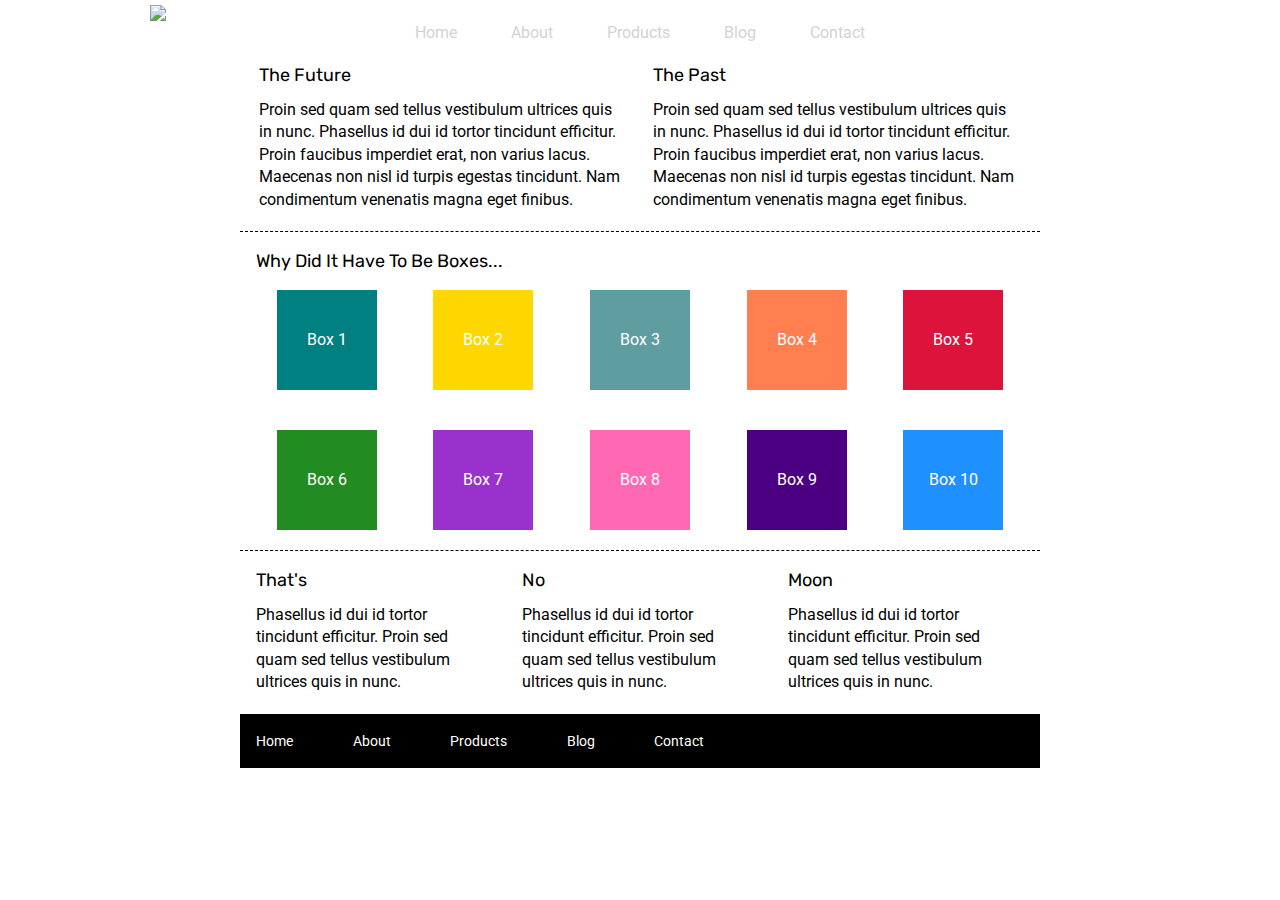
==== index.html @ 123040aa "added color to the boxes and started my header" ====
<!doctype html>

<html lang="en">
<head>
  <meta charset="utf-8">

  <title>Sprint Challenge - Home</title>

  <link href="https://fonts.googleapis.com/css?family=Roboto|Rubik" rel="stylesheet">
  <link rel="stylesheet" href="css/index.css">

</head>

    <span class="lambda-logo">

        <img src="https://raw.githubusercontent.com/venegasgabby76/Sprint-Challenge--User-Interface/master/img/lambda-black.png">

    </span>

    
    <div id="about-header">
     Home 
     About 
     Products
     Blog
     Contact
     </div>


<body>
    <div class="container">
   
        <section class="top-content">
            <div class="text-container">
                <h2>The Future</h2>
                <p>Proin sed quam sed tellus vestibulum ultrices quis in nunc. Phasellus id dui id tortor tincidunt efficitur. Proin faucibus imperdiet erat, non varius lacus. Maecenas non nisl id turpis egestas tincidunt. Nam condimentum venenatis magna eget finibus.</p>
            </div>
            <div class="text-container">
                <h2>The Past</h2>
                <p>Proin sed quam sed tellus vestibulum ultrices quis in nunc. Phasellus id dui id tortor tincidunt efficitur. Proin faucibus imperdiet erat, non varius lacus. Maecenas non nisl id turpis egestas tincidunt. Nam condimentum venenatis magna eget finibus.</p>
            </div>
        </section>
        
        <section class="middle-content">
        
            <h2>Why Did It Have To Be Boxes...</h2>
            
            <div class="boxes">
                <div class="box1">Box 1</div>
                <div class="box2">Box 2</div>
                <div class="box3">Box 3</div>
                <div class="box4">Box 4</div>
                <div class="box5">Box 5</div>
                <div class="box6">Box 6</div>
                <div class="box7">Box 7</div>
                <div class="box8">Box 8</div>
                <div class="box9">Box 9</div>
                <div class="box10">Box 10</div>
            </div>
        
        </section>

        <section class="bottom-content">

            <div class="text-container">
                <h2>That's</h2>
                <p>Phasellus id dui id tortor tincidunt efficitur. Proin sed quam sed tellus vestibulum ultrices quis in nunc.</p>
            </div>
            <div class="text-container">
                <h2>No</h2>
                <p>Phasellus id dui id tortor tincidunt efficitur. Proin sed quam sed tellus vestibulum ultrices quis in nunc.</p>
            </div>
            <div class="text-container">
                <h2>Moon</h2>
                <p>Phasellus id dui id tortor tincidunt efficitur. Proin sed quam sed tellus vestibulum ultrices quis in nunc.</p>
            </div>

        </section>
        
        <footer>
            <nav>
                <a href="#">Home</a>
                <a href="#">About</a>
                <a href="#">Products</a>
                <a href="#">Blog</a>
                <a href="#">Contact</a>
            </nav>
        </footer>
    </div><!-- container -->        
</body>
</html>
---- css/index.css ----
/* http://meyerweb.com/eric/tools/css/reset/ 
   v2.0 | 20110126
   License: none (public domain)
*/

html, body, div, span, applet, object, iframe,
h1, h2, h3, h4, h5, h6, p, blockquote, pre,
a, abbr, acronym, address, big, cite, code,
del, dfn, em, img, ins, kbd, q, s, samp,
small, strike, strong, sub, sup, tt, var,
b, u, i, center,
dl, dt, dd, ol, ul, li,
fieldset, form, label, legend,
table, caption, tbody, tfoot, thead, tr, th, td,
article, aside, canvas, details, embed, 
figure, figcaption, footer, header, hgroup, 
menu, nav, output, ruby, section, summary,
time, mark, audio, video {
	margin: 0;
	padding: 0;
	border: 0;
	font-size: 100%;
	font: inherit;
	vertical-align: baseline;
}
/* HTML5 display-role reset for older browsers */
article, aside, details, figcaption, figure, 
footer, header, hgroup, menu, nav, section {
	display: block;
}
body {
	line-height: 1;
}
ol, ul {
	list-style: none;
}
blockquote, q {
	quotes: none;
}
blockquote:before, blockquote:after,
q:before, q:after {
	content: '';
	content: none;
}
table {
	border-collapse: collapse;
	border-spacing: 0;
}

* {
    box-sizing: border-box;
}

html, body {
    height: 100%;
    font-family: 'Roboto', sans-serif;
}

h1, h2, h3, h4, h5 {
    font-size: 18px;
    margin-bottom: 15px;
    font-family: 'Rubik', sans-serif;
}

p {
    line-height: 1.4;
}


#about-header{
    display: flex;
    justify-content: space-around;
    word-spacing: 50px;
    text-align: end;
    color: lightgray;
    padding-top: 25px;
    padding-bottom: 25px;
}

.lambda-logo{
    position: fixed;
    margin-top: 5px;
    padding-left: 150px;

}


.container {
    width: 800px;
    margin: 0 auto;
}

.top-content {
    display: flex;
    flex-wrap: wrap;
    justify-content: space-evenly;
    margin-bottom: 20px;
    border-bottom: 1px dashed black;
}

.top-content .text-container {
    width: 48%;
    padding: 0 1%;
    padding-bottom: 20px;  
}

.middle-content {
    margin-bottom: 20px;
    border-bottom: 1px dashed black;
}

.middle-content h2 {
    padding: 0 2%;
    margin-bottom: 0;
}

.middle-content .boxes {
    display: flex;
    flex-wrap: wrap;
    justify-content: space-evenly;
}

.middle-content .boxes .box1 {
    width: 12.5%;
    height: 100px;
    background: teal;
    margin: 20px 2.5%;
    color: white;
    display: flex;
    align-items: center;
    justify-content: center;
}

.middle-content .boxes .box2 {
    width: 12.5%;
    height: 100px;
    background: gold;
    margin: 20px 2.5%;
    color: white;
    display: flex;
    align-items: center;
    justify-content: center;
}

.middle-content .boxes .box3 {
    width: 12.5%;
    height: 100px;
    background: cadetblue;
    margin: 20px 2.5%;
    color: white;
    display: flex;
    align-items: center;
    justify-content: center;
}

.middle-content .boxes .box4 {
    width: 12.5%;
    height: 100px;
    background: coral;
    margin: 20px 2.5%;
    color: white;
    display: flex;
    align-items: center;
    justify-content: center;
}

.middle-content .boxes .box5 {
    width: 12.5%;
    height: 100px;
    background:crimson;
    margin: 20px 2.5%;
    color: white;
    display: flex;
    align-items: center;
    justify-content: center;
}

.middle-content .boxes .box6 {
    width: 12.5%;
    height: 100px;
    background: forestgreen;
    margin: 20px 2.5%;
    color: white;
    display: flex;
    align-items: center;
    justify-content: center;
}

.middle-content .boxes .box7 {
    width: 12.5%;
    height: 100px;
    background:darkorchid;
    margin: 20px 2.5%;
    color: white;
    display: flex;
    align-items: center;
    justify-content: center;
}


.middle-content .boxes .box8 {
    width: 12.5%;
    height: 100px;
    background:hotpink;
    margin: 20px 2.5%;
    color: white;
    display: flex;
    align-items: center;
    justify-content: center;
}

.bottom-content {
    display: flex;
    margin: 0 2% 20px;
    justify-content: space-around;
}

.middle-content .boxes .box9 {
    width: 12.5%;
    height: 100px;
    background:indigo;
    margin: 20px 2.5%;
    color: white;
    display: flex;
    align-items: center;
    justify-content: center;
}

.middle-content .boxes .box10 {
    width: 12.5%;
    height: 100px;
    background :dodgerblue;
    margin: 20px 2.5%;
    color: white;
    display: flex;
    align-items: center;
    justify-content: center;
}


.bottom-content .text-container {
    padding-right: 4%;
}

.bottom-content .text-container:last-child {
    padding-right: 0;
}

footer {
    width: 100%;
    background: black;
}

footer nav {
    width: 60%;
    display: flex;
    justify-content: space-between;
    align-items: center;
    padding: 20px 2%;
    font-size: 14px;
}

footer nav a {
    color: white;
    text-decoration: none;
}
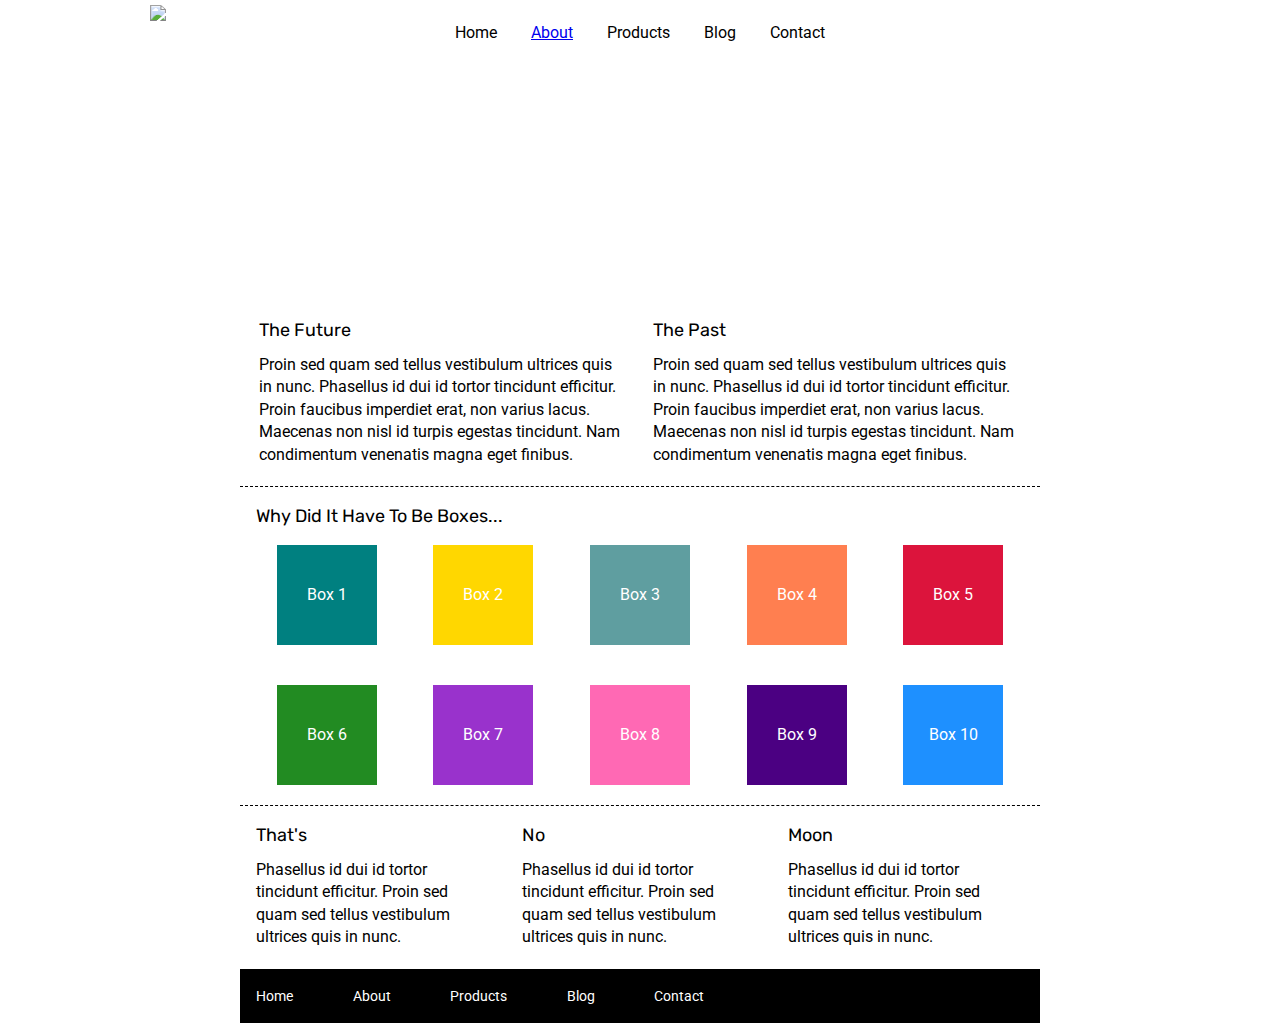
==== commit 0fc68bb0: "did the project minus the piture that i cannot get to display at the moment" ====
--- a/index.html
+++ b/index.html
@@ -11,20 +11,30 @@
 
 </head>
 
+
+
+
     <span class="lambda-logo">
 
         <img src="https://raw.githubusercontent.com/venegasgabby76/Sprint-Challenge--User-Interface/master/img/lambda-black.png">
 
     </span>
 
-    
-    <div id="about-header">
+    <div id="top-nav">
+    <span class="top-bar">
      Home 
-     About 
+     <a href="about.html.html">About</a>
      Products
      Blog
      Contact
-     </div>
+    </span>
+
+</div>
+    
+  <div class="large-logo" >
+
+    <img scr="https://raw.githubusercontent.com/venegasgabby76/Sprint-Challenge--User-Interface/master/img/jumbo.jpg">
+  </div>    
 
 
 <body>
--- a/css/index.css
+++ b/css/index.css
@@ -67,15 +67,25 @@
 }
 
 
-#about-header{
+#top-nav{
     display: flex;
     justify-content: space-around;
-    word-spacing: 50px;
+    word-spacing: 30px;
     text-align: end;
-    color: lightgray;
+    color: black;
     padding-top: 25px;
-    padding-bottom: 25px;
-}
+    padding-bottom: 200px;
+}
+
+.top-bar{
+    color: black;
+}
+
+.large-logo{
+    height:80px;
+    width: 153px;
+}
+
 
 .lambda-logo{
     position: fixed;
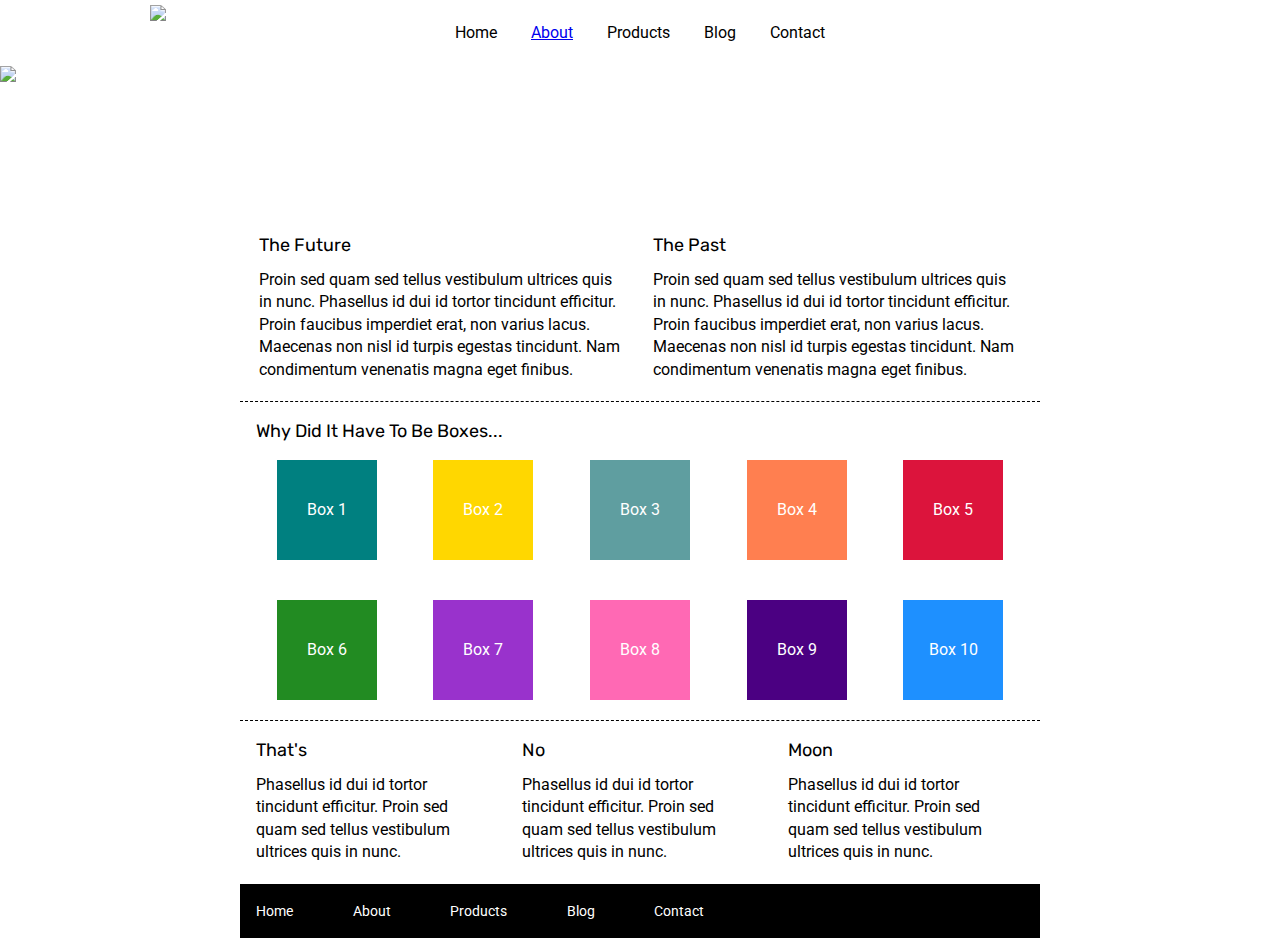
==== commit 8ddee4e5: "figured out how i needed to add the photos i couldnt figure out" ====
--- a/index.html
+++ b/index.html
@@ -31,9 +31,9 @@
 
 </div>
     
-  <div class="large-logo" >
-
-    <img scr="https://raw.githubusercontent.com/venegasgabby76/Sprint-Challenge--User-Interface/master/img/jumbo.jpg">
+  <div class="large-logo">
+    <img src="https://raw.githubusercontent.com/venegasgabby76/Sprint-Challenge--User-Interface/master/img/jumbo.jpg">
+    
   </div>    
 
 
--- a/css/index.css
+++ b/css/index.css
@@ -73,8 +73,6 @@
     word-spacing: 30px;
     text-align: end;
     color: black;
-    padding-top: 25px;
-    padding-bottom: 200px;
 }
 
 .top-bar{
@@ -82,15 +80,15 @@
 }
 
 .large-logo{
-    height:80px;
-    width: 153px;
+    width: auto;
+    height: 5%; 
 }
 
 
 .lambda-logo{
-    position: fixed;
     margin-top: 5px;
     padding-left: 150px;
+    float: left;
 
 }
 
@@ -105,6 +103,7 @@
     flex-wrap: wrap;
     justify-content: space-evenly;
     margin-bottom: 20px;
+    margin-top: 90px;
     border-bottom: 1px dashed black;
 }
 
@@ -276,4 +275,121 @@
 }
 
 
-  +/* This is the beginning section for the about page*/
+
+
+#about-page {
+   margin: 0 auto;
+}
+
+
+.container-about-page {
+    margin-left: 50px;
+    padding 15px 15px;
+    display: block;
+
+}
+
+
+#top-nav{
+    display: flex;
+    justify-content: space-around;
+    word-spacing: 30px;
+    text-align: end;
+    color: black;
+    padding: 25px;
+}
+
+.top-bar{
+    color: black;
+}
+
+.large-logo{
+    height:80px;
+    width: 153px;
+}
+
+
+.lambda-logo{
+    position: absolute;
+    margin-top: 5px;
+    padding-left: 150px;
+
+}
+
+
+.big-section {
+    padding: 30px;
+    margin: 50px 50px;
+    column-gap: 15px;
+    display: inline-block;
+    justify-content: stretch;
+    text-align: justify;
+}
+
+.first-section{
+    display: flex;
+    padding: 10px 10px;
+    margin: 10px 10px;
+}
+
+
+.strategy-section {
+    border-bottom: 1px dashed black;
+    width: 400px;
+    height: 400px;
+    padding: 10px 10px;
+    margin: 10px 10px;
+}
+
+.work-section {
+    border-bottom: 1px dashed black;
+    width: 400px;
+    height: 400px;
+    padding: 10px 10px;
+    margin: 10px 10px;
+}
+
+
+
+
+
+
+.places-section {
+    border-bottom: 1px dashed black;
+    width: 400px;
+    height: 400px;
+    padding: 10px 10px;
+    margin: 10px 10px;
+}
+
+.colab-section{
+    border-bottom: 1px dashed black;
+    width: 400px;
+    height: 400px;
+    padding: 10px 10px;
+    margin: 10px 10px;
+}
+
+.second-section{
+    display: flex;
+    padding: 10px 10px;
+    margin: 10px 10px;
+}
+
+
+.last-section{
+    padding-bottom: 25px;
+    margin-left: 50px;
+}
+
+
+.btn1, .btn2, .btn3, .btn4 {
+    margin-top: 10px;
+		border: none
+  		padding: 15px 32px;
+          text-align: center;
+          font-size: 15px;
+  		display: inline-block;
+		border-radius: 8px;
+}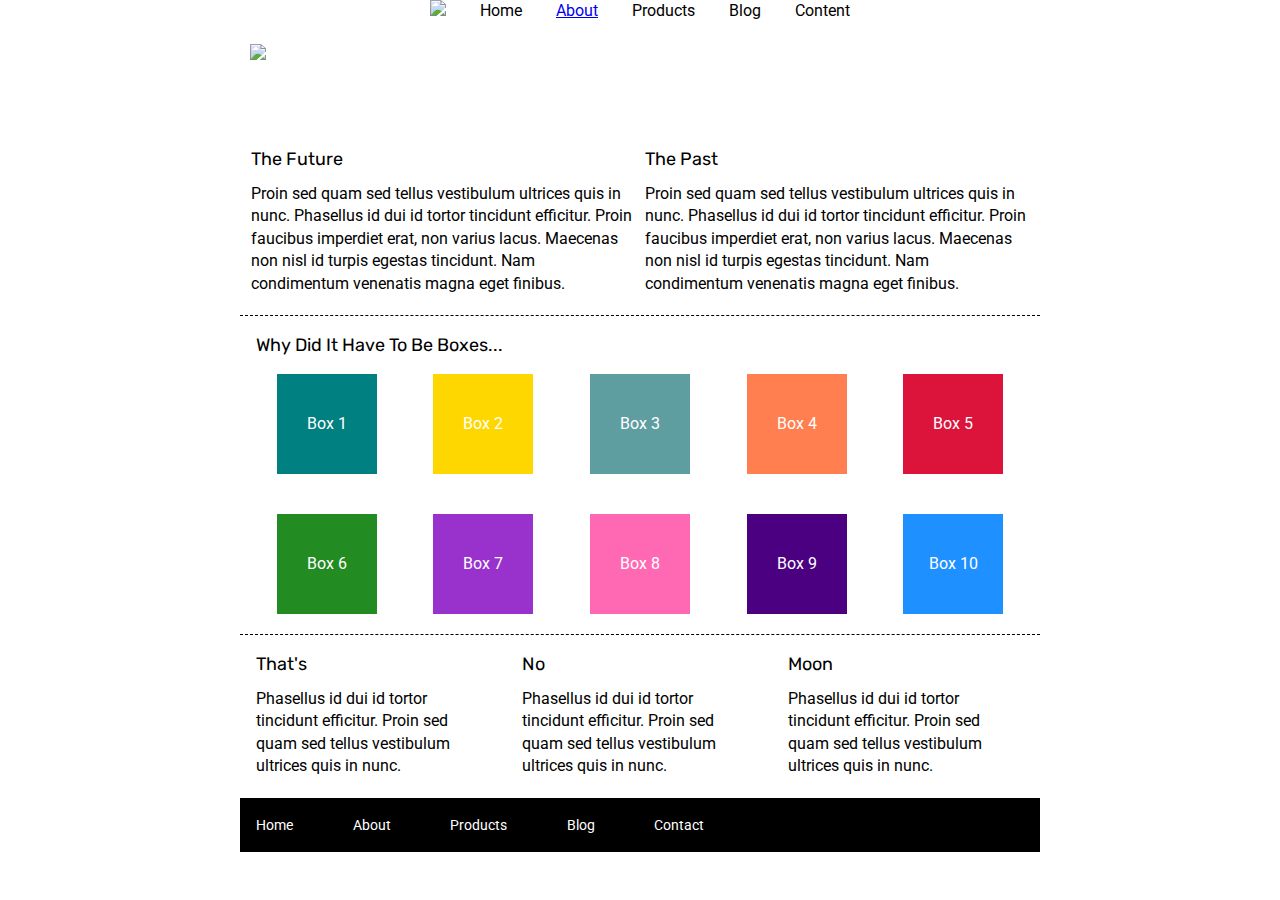
==== commit 1df6806f: "completed the sprint challenge" ====
--- a/index.html
+++ b/index.html
@@ -3,6 +3,7 @@
 <html lang="en">
 <head>
   <meta charset="utf-8">
+
 
   <title>Sprint Challenge - Home</title>
 
@@ -11,29 +12,22 @@
 
 </head>
 
+<div id="index">
+
+<nav class="navigation-bar">
+    <img class ="logo" src="https://raw.githubusercontent.com/venegasgabby76/Sprint-Challenge--User-Interface/master/img/lambda-black.png">
+    Home
+    <a href="about.html">About</a>
+    Products
+    Blog
+    Content
+</nav>
+    
+    
+    <img class="lrg-logo" src="https://raw.githubusercontent.com/venegasgabby76/Sprint-Challenge--User-Interface/master/img/jumbo.jpg">
 
 
-
-    <span class="lambda-logo">
-
-        <img src="https://raw.githubusercontent.com/venegasgabby76/Sprint-Challenge--User-Interface/master/img/lambda-black.png">
-
-    </span>
-
-    <div id="top-nav">
-    <span class="top-bar">
-     Home 
-     <a href="about.html.html">About</a>
-     Products
-     Blog
-     Contact
-    </span>
-
-</div>
-    
-  <div class="large-logo">
-    <img src="https://raw.githubusercontent.com/venegasgabby76/Sprint-Challenge--User-Interface/master/img/jumbo.jpg">
-    
+  
   </div>    
 
 
@@ -96,6 +90,9 @@
                 <a href="#">Contact</a>
             </nav>
         </footer>
+
+    </div>
+
     </div><!-- container -->        
 </body>
 </html>--- a/css/index.css
+++ b/css/index.css
@@ -67,22 +67,15 @@
 }
 
 
-#top-nav{
-    display: flex;
-    justify-content: space-around;
+.navigation-bar {
     word-spacing: 30px;
-    text-align: end;
+    text-align: center;
     color: black;
 }
 
 .top-bar{
     color: black;
-}
-
-.large-logo{
-    width: auto;
-    height: 5%; 
-}
+} 
 
 
 .lambda-logo{
@@ -92,10 +85,24 @@
 
 }
 
+.lrg-logo{
+        display: block;
+        width: 65%;
+        margin-left: 250px;
+        margin-right: 250px;
+        padding-top: 25px;
+
+}
+
 
 .container {
     width: 800px;
     margin: 0 auto;
+}
+
+
+.container-about-page{
+    padding: 25px;
 }
 
 .top-content {
@@ -109,7 +116,6 @@
 
 .top-content .text-container {
     width: 48%;
-    padding: 0 1%;
     padding-bottom: 20px;  
 }
 
@@ -278,118 +284,115 @@
 /* This is the beginning section for the about page*/
 
 
-#about-page {
-   margin: 0 auto;
-}
-
-
-.container-about-page {
-    margin-left: 50px;
-    padding 15px 15px;
-    display: block;
-
-}
-
-
-#top-nav{
-    display: flex;
-    justify-content: space-around;
-    word-spacing: 30px;
-    text-align: end;
-    color: black;
-    padding: 25px;
-}
-
-.top-bar{
-    color: black;
-}
-
-.large-logo{
-    height:80px;
-    width: 153px;
-}
-
-
-.lambda-logo{
-    position: absolute;
-    margin-top: 5px;
-    padding-left: 150px;
-
-}
-
-
-.big-section {
-    padding: 30px;
-    margin: 50px 50px;
-    column-gap: 15px;
-    display: inline-block;
-    justify-content: stretch;
-    text-align: justify;
-}
-
-.first-section{
-    display: flex;
-    padding: 10px 10px;
-    margin: 10px 10px;
-}
-
-
-.strategy-section {
-    border-bottom: 1px dashed black;
-    width: 400px;
-    height: 400px;
-    padding: 10px 10px;
-    margin: 10px 10px;
-}
-
-.work-section {
-    border-bottom: 1px dashed black;
-    width: 400px;
-    height: 400px;
-    padding: 10px 10px;
-    margin: 10px 10px;
-}
-
-
-
-
-
-
-.places-section {
-    border-bottom: 1px dashed black;
-    width: 400px;
-    height: 400px;
-    padding: 10px 10px;
-    margin: 10px 10px;
-}
-
-.colab-section{
-    border-bottom: 1px dashed black;
-    width: 400px;
-    height: 400px;
-    padding: 10px 10px;
-    margin: 10px 10px;
-}
-
-.second-section{
-    display: flex;
-    padding: 10px 10px;
-    margin: 10px 10px;
-}
-
-
-.last-section{
-    padding-bottom: 25px;
-    margin-left: 50px;
-}
-
-
-.btn1, .btn2, .btn3, .btn4 {
-    margin-top: 10px;
-		border: none
-  		padding: 15px 32px;
-          text-align: center;
-          font-size: 15px;
-  		display: inline-block;
-		border-radius: 8px;
-}+ 
+ 
+ .container-about-page {
+    width: 800px; 
+    margin: auto;
+ 
+ }
+ 
+ 
+ #top-nav{
+     display: flex;
+     justify-content: space-around;
+     word-spacing: 30px;
+     text-align: end;
+     color: black;
+     padding: 25px;
+ }
+ 
+ .top-bar{
+     color: black;
+ }
+ 
+ .large-logo{
+     height:80px;
+     width: 153px;
+ }
+ 
+ 
+ .lambda-logo{
+     position: absolute;
+     margin-top: 5px;
+     padding-left: 150px;
+ 
+ }
+ 
+ 
+ .big-section {
+     padding: 30px;
+     margin: 50px 50px;
+     column-gap: 15px;
+     display: inline-block;
+     justify-content: stretch;
+     text-align: justify;
+ }
+ 
+ .first-section{
+     display: flex;
+     padding: 10px 10px;
+     margin: 10px 10px;
+ }
+ 
+ 
+ .strategy-section {
+     border-bottom: 1px dashed black;
+     width: 400px;
+     height: 400px;
+     padding: 10px 10px;
+     margin: 10px 10px;
+ }
+ 
+ .work-section {
+     border-bottom: 1px dashed black;
+     width: 400px;
+     height: 400px;
+     padding: 10px 10px;
+     margin: 10px 10px;
+ }
+ 
+ 
+ 
+ 
+ 
+ 
+ .places-section {
+     border-bottom: 1px dashed black;
+     width: 400px;
+     height: 400px;
+     padding: 10px 10px;
+     margin: 10px 10px;
+ }
+ 
+ .colab-section{
+     border-bottom: 1px dashed black;
+     width: 400px;
+     height: 400px;
+     padding: 10px 10px;
+     margin: 10px 10px;
+ }
+ 
+ .second-section{
+     display: flex;
+     padding: 10px 10px;
+     margin: 10px 10px;
+ }
+ 
+ 
+ .last-section{
+     padding-bottom: 25px;
+     margin-left: 50px;
+ }
+ 
+ 
+ .btn1, .btn2, .btn3, .btn4 {
+     margin-top: 10px;
+         border: none
+           padding: 15px 32px;
+           text-align: center;
+           font-size: 15px;
+           display: inline-block;
+         border-radius: 8px;
+ }
+ 
